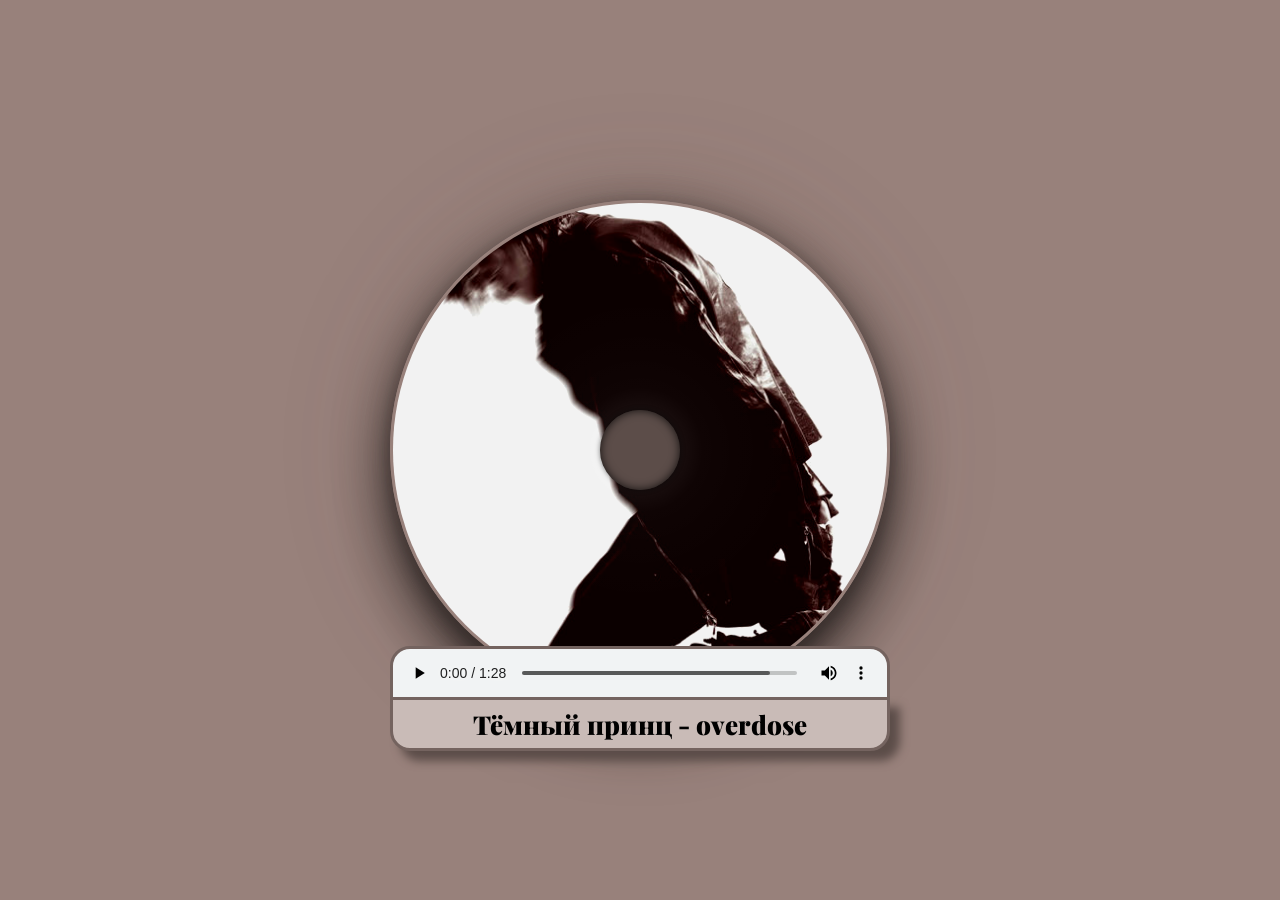
==== Audio player/index.html @ 8b2e67ec "Новый репозиторий с пет-проектами" ====
<!DOCTYPE html>
<html lang="ru">

<head>
    <meta charset="UTF-8">
    <meta name="viewport" content="width=device-width, initial-scale=1.0">
    <link rel="stylesheet" href="css/style.css">
    <title>Document</title>
</head>

<body>

    <video class="background-video" id="bg-video" muted loop playsinline>
        <source src="media/body-bg-video.mp4" type="video/mp4">
    </video>

    <div class="audio-card">
        <div class="audio-card-cover" id="cover">
            <img src="img/label_post.jpg" alt="Обложка трека">
        </div>

        <audio id="audio-player" class="audio-player" src="media/music.mp3" controls></audio>

        <p class="audio-card-title">Тёмный принц - overdose</p>
    </div>

    <script src="js/script.js"></script>
</body>

</html>
---- Audio player/css/style.css ----
html {
  box-sizing: border-box;
}

*,
*::before,
*::after {
  box-sizing: inherit;
}

body {
  margin: 0;
  padding: 0;
  background-color: #98817b;
  display: flex;
  justify-content: center;
  align-items: center;
  min-height: 100vh;

  overflow-x: hidden;
}

img {
  max-width: 100%;
}

p {
  margin: 0;
  padding: 0;
}

@font-face {
  font-family: "Playfair";
  src: url("../fonts/PlayfairDisplay-Regular.ttf") format("truetype");
  font-weight: 100 900;
  font-style: normal;
  font-display: swap;
}

.audio-card {
  display: flex;
  justify-content: center;
  align-items: center;
  flex-direction: column;
  position: relative;
  width: 500px;
  overflow: visible;
  z-index: 1;
  transition: transform 0.9s ease;
  perspective: 900px;
}

.audio-card.move-right {
  transform: translateX(min(38vw, 700px)) scale(0.8);
}

.audio-player {
  width: 100%;
  max-width: 100%;
  display: block;
  position: absolute;
  bottom: 0px;
  border: 3px solid #74635f;
  border-top-right-radius: 20px;
  border-top-left-radius: 20px;
  background-color: #f1f3f4;
}

.audio-card-title {
  width: 100%;
  height: 54px;
  bottom: -51px;
  position: absolute;
  display: flex;
  justify-content: center;
  align-items: center;
  font-family: "Playfair", serif;
  font-weight: 900;
  font-size: 26px;
  border: 3px solid #74635f;
  border-bottom-right-radius: 20px;
  border-bottom-left-radius: 20px;
  background-color: #c9bbb7;
  box-shadow: 10px 10px 10px #5c4d49
}

.background-video {
  position: fixed;
  top: 0;
  left: 0;
  width: 100%;
  height: 100%;
  object-fit: cover;
  z-index: -1;
  filter: blur(8px) brightness(0.6);
  transform: scale(1);
  transition:
    filter 0.9s ease,
    transform 1.1s ease;
}

.video-active {
  filter: blur(0px) brightness(1);
  transform: scale(1.12);
}

@keyframes spin {
  from {
    transform: rotate(0deg);
  }

  to {
    transform: rotate(360deg);
  }
}

.audio-card-cover {
  position: relative;
  max-width: 500px;
  border: 3px solid #98817b;
  border-radius: 50%;
  font-size: 0;
  box-shadow:
    0 0 25px rgba(92, 77, 73, 0.35),
    0 0 60px rgba(92, 77, 73, 0.25),
    0 0 120px rgba(92, 77, 73, 0.15),
    0 30px 60px rgba(0, 0, 0, 0.7),
    0 10px 20px rgba(0, 0, 0, 0.5);
  will-change: transform;
}

.audio-card-cover.playing {
  box-shadow:
    0 0 35px rgba(92, 77, 73, 0.5),
    0 0 80px rgba(92, 77, 73, 0.35),
    0 0 160px rgba(92, 77, 73, 0.25),
    0 30px 60px rgba(0, 0, 0, 0.7),
    0 10px 20px rgba(0, 0, 0, 0.5);
}

.audio-card-cover::before {
  width: 80px;
  height: 80px;
  content: "";
  position: absolute;
  background: #5c4d49;
  border-radius: 50%;
  top: 50%;
  left: 50%;
  transform: translate(-50%, -50%);
  z-index: 3;
  box-shadow:
    inset 0 0 10px rgba(0, 0, 0, 0.8),
    0 0 5px rgba(0, 0, 0, 0.5);
}

.audio-card-cover::after {
  content: "";
  position: absolute;
  inset: 0;
  border-radius: 50%;
  background: radial-gradient(circle at var(--light-x, 50%) var(--light-y, 50%),
      rgba(255, 255, 255, 0.2) 0%,
      rgba(255, 255, 255, 0.1) 6%,
      rgba(255, 255, 255, 0.05) 12%,
      rgba(255, 255, 255, 0.015) 18%,
      rgba(255, 255, 255, 0.008) 28%,
      transparent 45%);
  mix-blend-mode: screen;
  pointer-events: none;
  z-index: 2;
}

.audio-card-cover img {
  display: block;
  width: 100%;
  border-radius: 50%;
  position: relative;
  z-index: 1;
  filter: contrast(1.1) brightness(0.95);
}
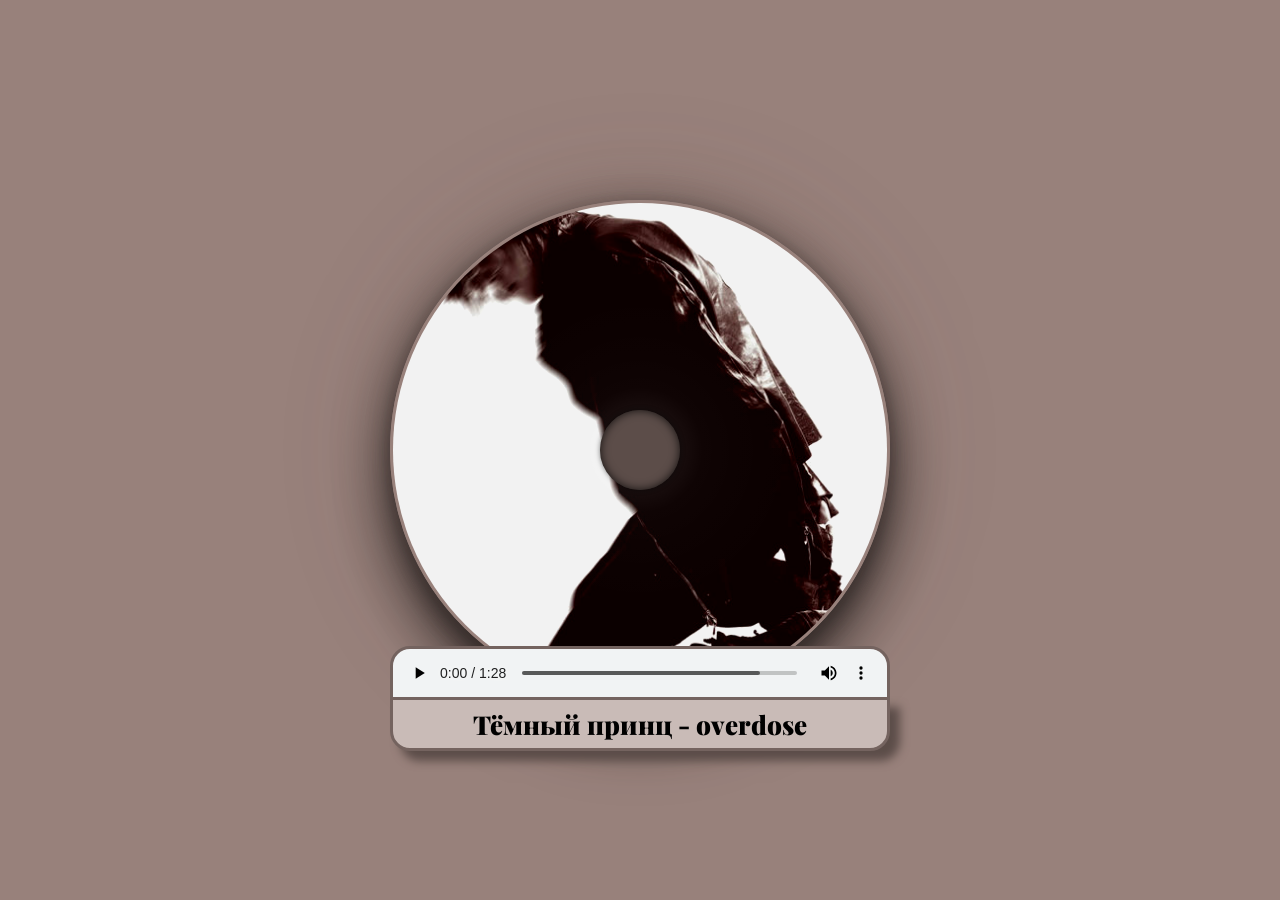
==== commit 9f9939ec: "Lionic project update - "Join us" section (forms added) Обновил проект Lionic по разделу 9 Skillbox " ====
--- a/Audio player/index.html
+++ b/Audio player/index.html
@@ -25,6 +25,7 @@
     </div>
 
     <script src="js/script.js"></script>
+
 </body>
 
 </html>
